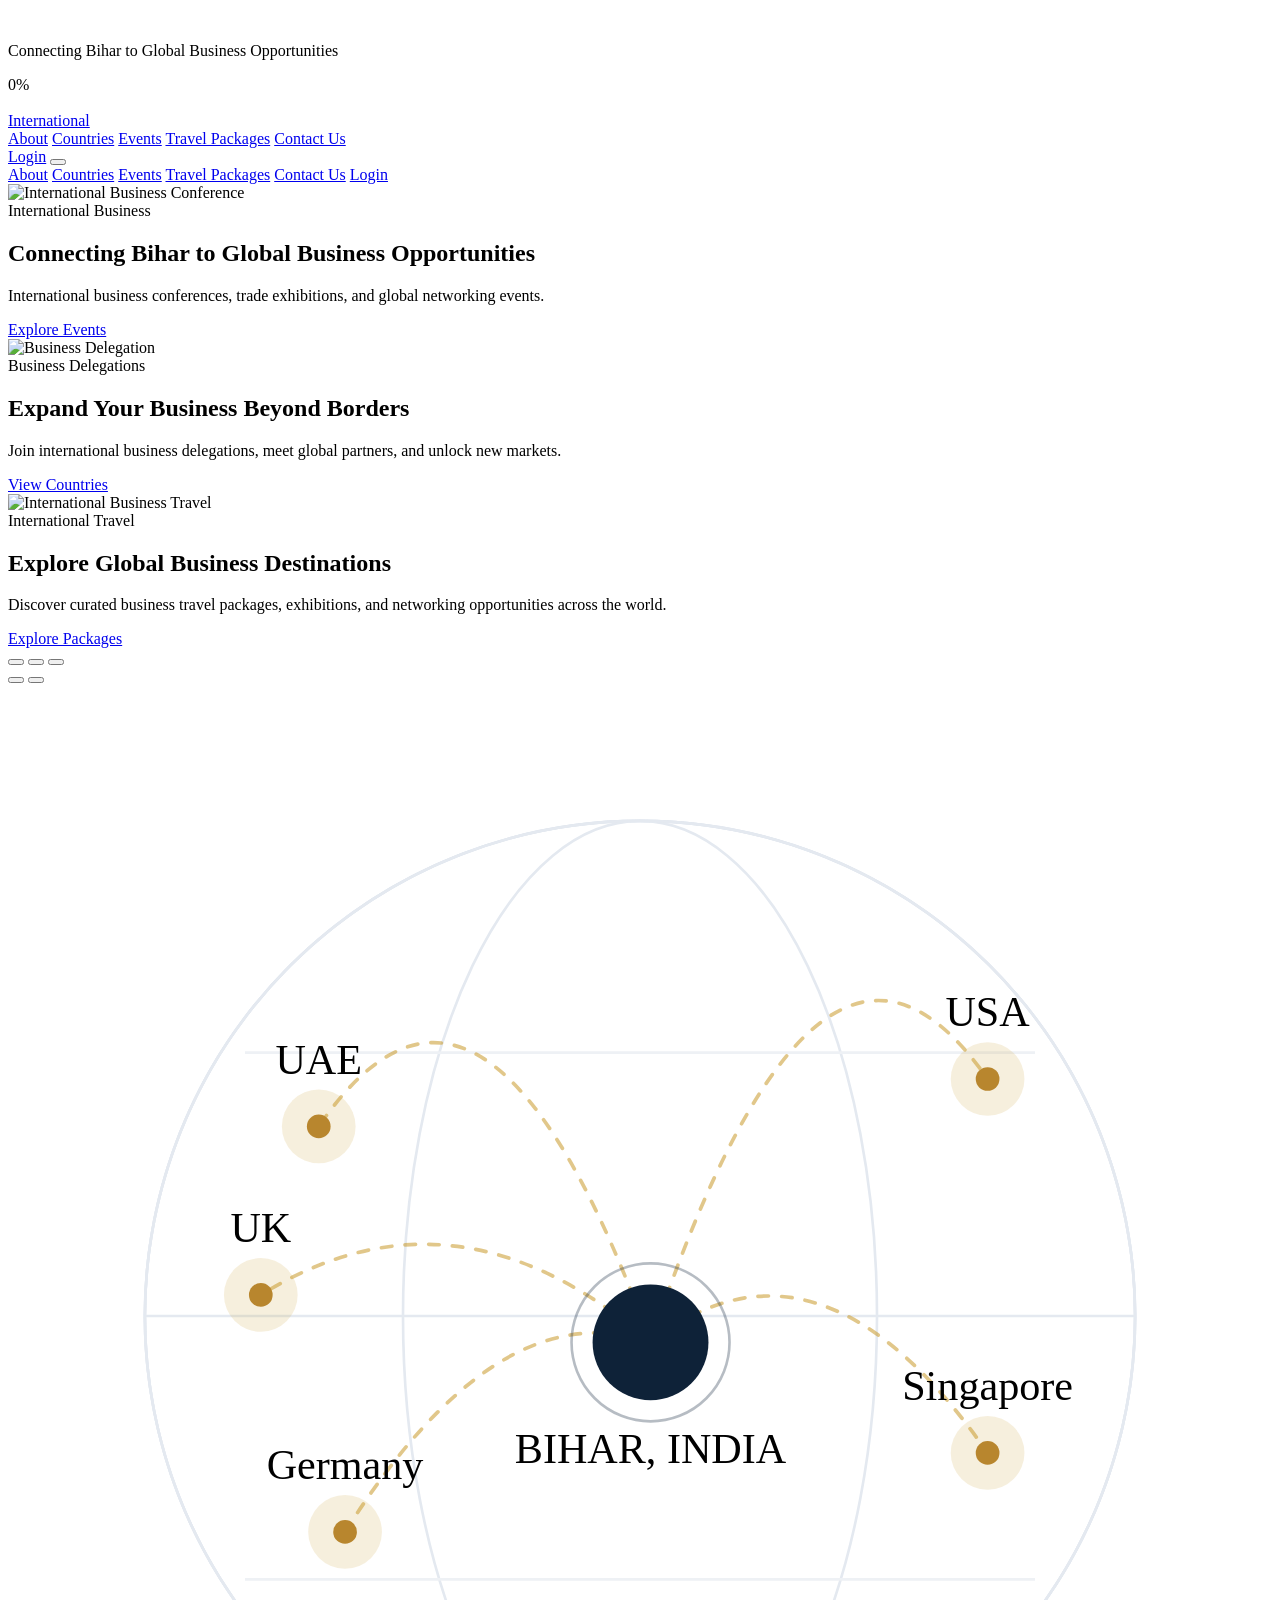
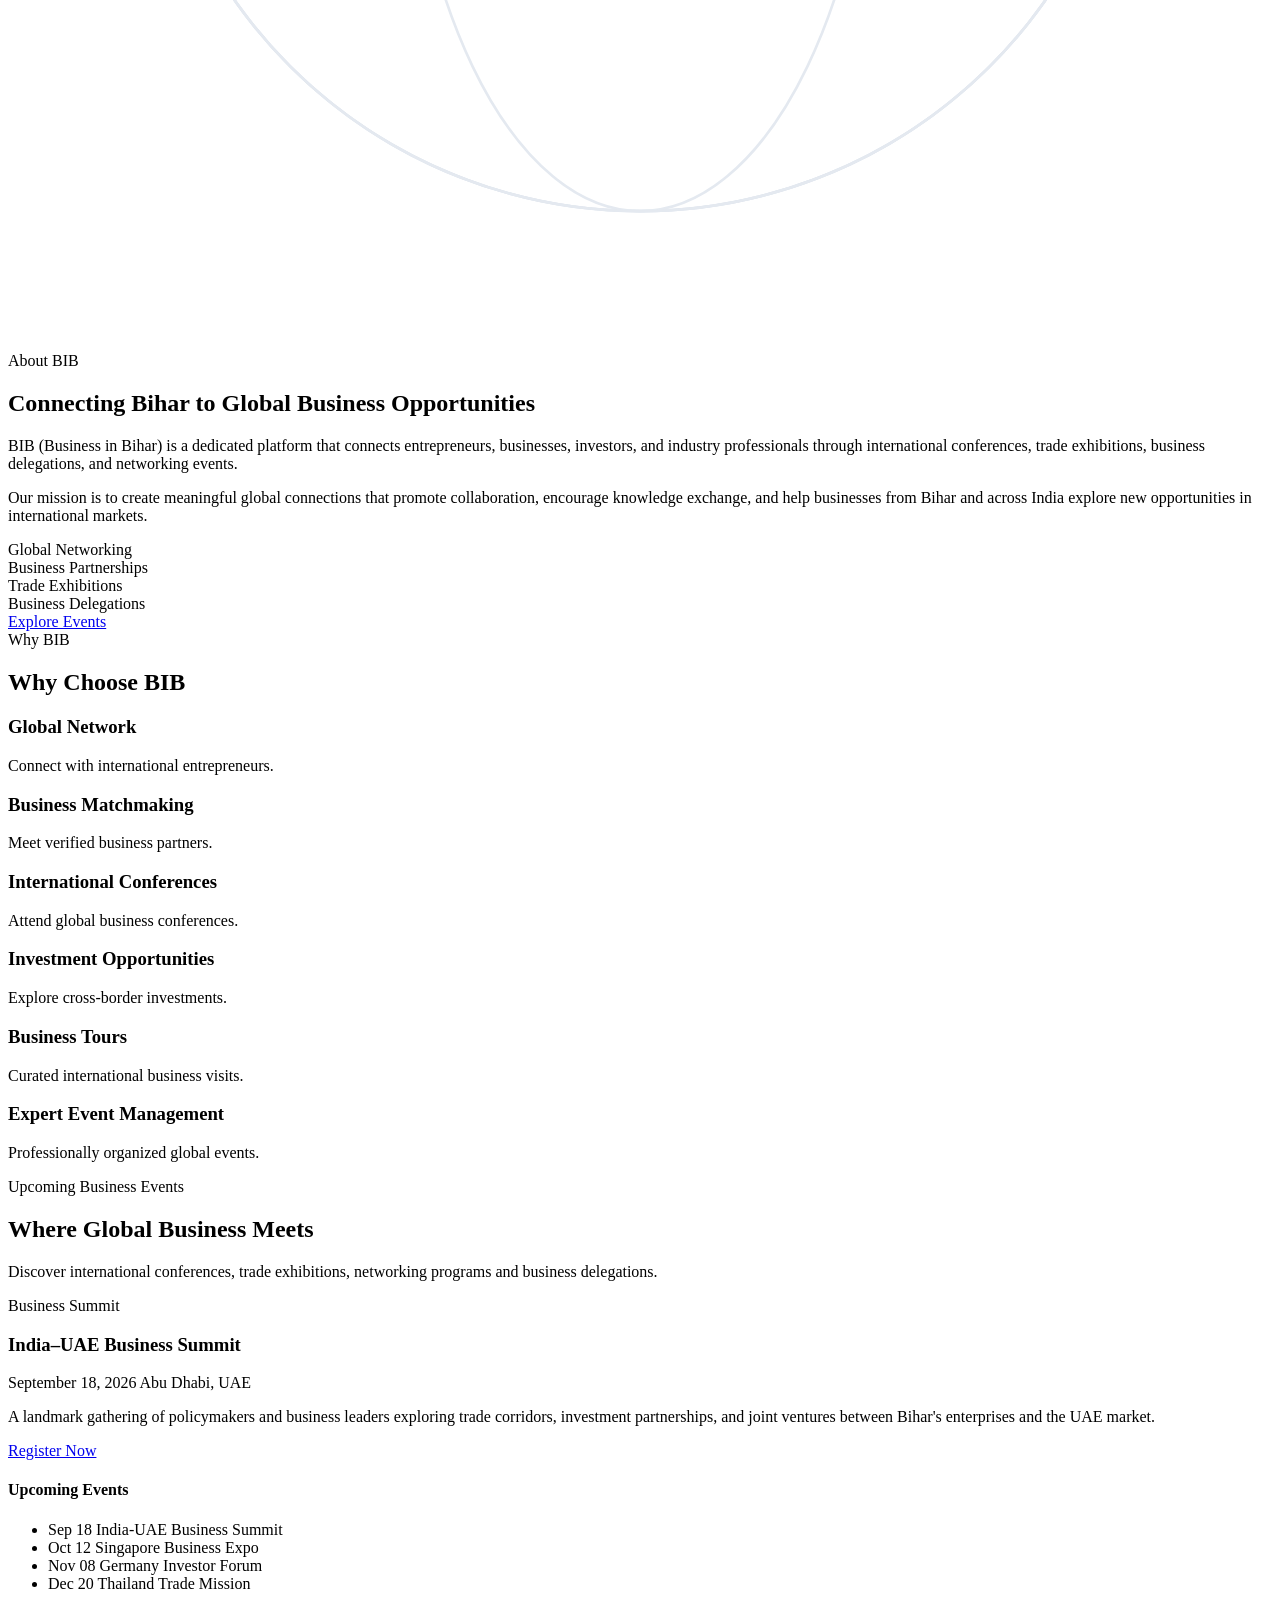
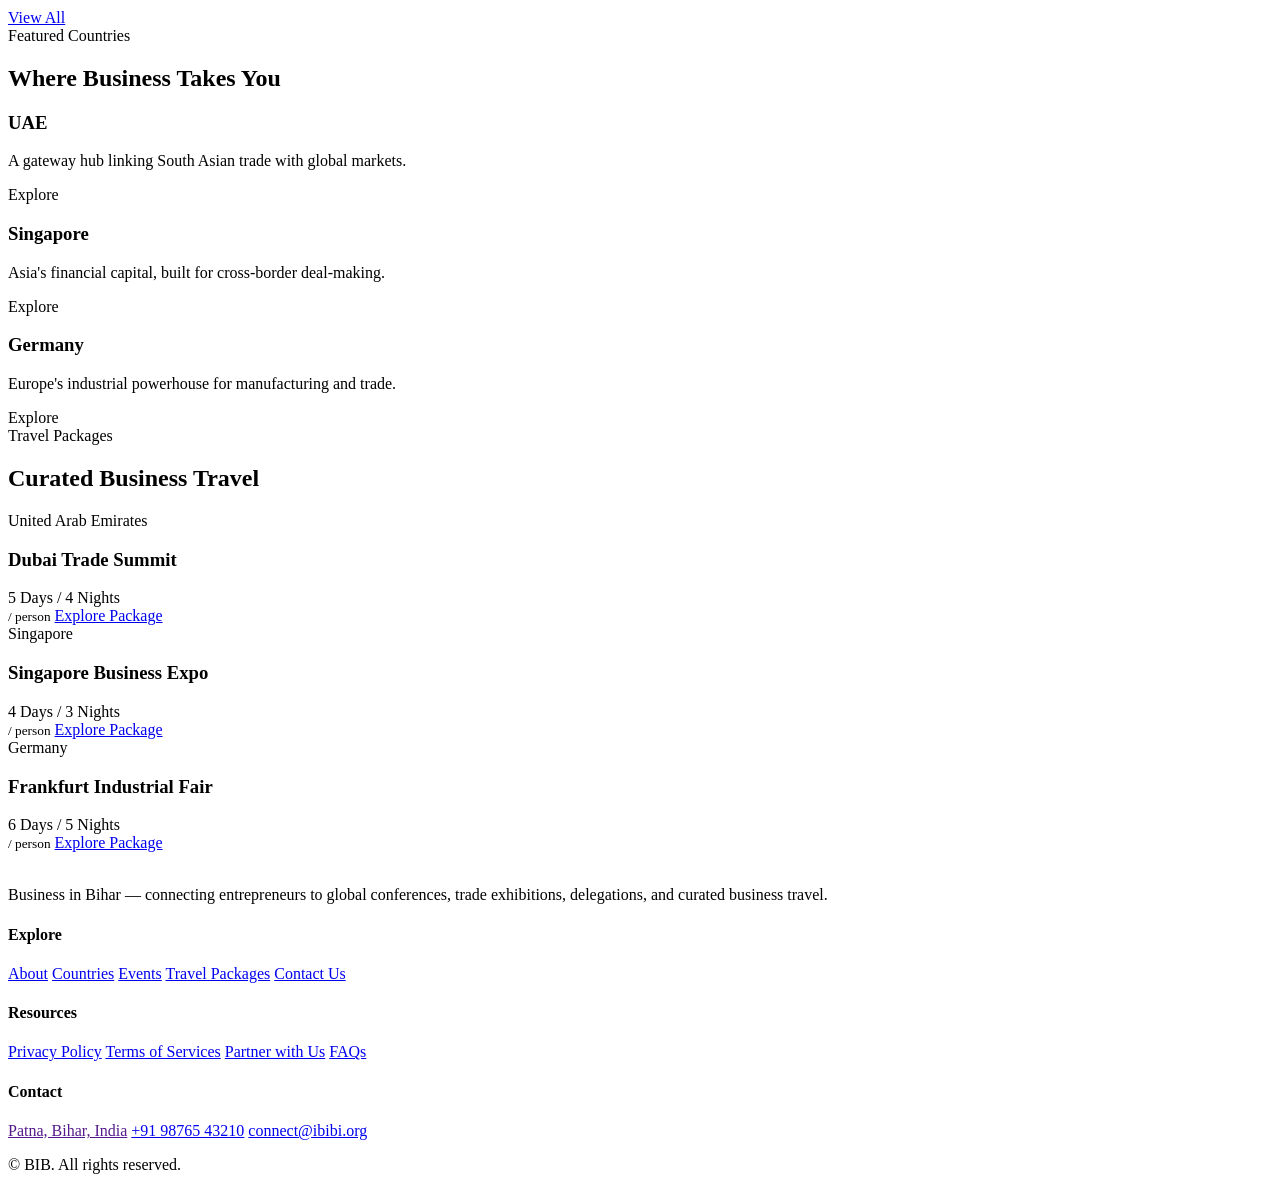
==== index.html @ 4beb22f0 "Update index.html" ====
<!doctype html>
<html lang="en">
<head>
<meta charset="UTF-8" />
<meta name="viewport" content="width=device-width, initial-scale=1.0" />
<title>BIB — Business in Bihar</title>
<link rel="preconnect" href="https://fonts.googleapis.com">
<link rel="preconnect" href="https://fonts.gstatic.com" crossorigin>
<link href="https://fonts.googleapis.com/css2?family=Manrope:wght@500;600;700;800&family=Inter:wght@400;500;600&family=IBM+Plex+Mono:wght@500&display=swap" rel="stylesheet">
<script src="https://unpkg.com/lucide@latest/dist/umd/lucide.js" defer></script>
<link rel="stylesheet" href="style.css" />
<link rel="stylesheet" href="https://cdnjs.cloudflare.com/ajax/libs/font-awesome/7.0.1/css/all.min.css" integrity="sha512-2SwdPD6INVrV/lHTZbO2nodKhrnDdJK9/kg2XD1r9uGqPo1cUbujc+IYdlYdEErWNu69gVcYgdxlmVmzTWnetw==" crossorigin="anonymous" referrerpolicy="no-referrer" />
</head>
<body class="home" >

  
<!-- ============ PRELOADER ============ -->
<div class="preloader" id="preloader">
  <div class="preloader__center">
    <div class="preloader__logo">
      <!-- <span class="preloader__logo-icon"><i data-lucide="globe-2"></i></span>
      <span class="preloader__logo-text">BIB</span> -->
      <img src="./assets/company-logo.png" width="200px" style="border-radius: 12px;" alt="">
    </div>

    <p class="preloader__tagline">
  <span class="preloader__tagline-group">
    <span>Connecting Bihar</span>
  </span>

  <span class="preloader__tagline-group">
    <span>to</span>
  </span>

  <span class="preloader__tagline-group">
    <span>Global Business Opportunities</span>
  </span>
</p>
  </div>

  <div class="preloader__loading">
    <span class="preloader__percent" id="preloaderPercent">0%</span>
    <div class="preloader__bar">
      <div class="preloader__bar-fill" id="preloaderBarFill"></div>
    </div>
  </div>
</div>

<div id="page-wrap">

<!-- ============ NAVBAR ============ -->
<header class="navbar" id="navbar">
  <div class="navbar__inner">
    <a href="#top" class="navbar__brand">
      <!-- <span class="navbar__brand-icon"><i data-lucide="globe-2"></i></span> -->
      <span class="navbar__brand-icon-1" \><img src="./assets/company-logo-bg-rm 1.png" width="170px" alt="" style="border-radius: 12px;" span>
      <!-- <span class="navbar__brand-text">BIB</span> -->
       <div class="divider"></div>

    <span class="international">International</span>
    </a>

    <nav class="navbar__links" id="navLinks">
      <a href="#about">About</a>
      <a href="#countries">Countries</a>
      <a href="#why">Events</a>
      <a href="#packages">Travel Packages</a>
      <a href="#footer">Contact Us</a>
    </nav>

    <a href="#login" class="btn btn--outline navbar__login">Login</a>

    <button class="navbar__burger" id="burgerBtn" aria-label="Toggle menu">
      <i data-lucide="menu"></i>
    </button>
  </div>

  <div class="navbar__mobile" id="navMobile">
    <a href="#about">About</a>
    <a href="#countries">Countries</a>
    <a href="#why">Events</a>
    <a href="#packages">Travel Packages</a>
    <a href="#footer">Contact Us</a>
    <a href="#login" class="btn btn--outline">Login</a>
  </div>
</header>

<!-- ============ HERO SLIDER ============ -->
<!-- <section class="hero" id="top">
  <div class="hero__slides" id="heroSlides">
    
  </div>

  <div class="hero__content">
    <span class="eyebrow eyebrow--light" id="heroEyebrow"></span>
    <h1 class="hero__heading" id="heroHeading"></h1>
    <p class="hero__subheading" id="heroSubheading"></p>
    <a href="#why" class="btn btn--gold hero__cta" id="heroCta"></a>
  </div>

  <div class="hero__dots" id="heroDots"></div>

  <button class="hero__arrow hero__arrow--left" id="heroPrev" aria-label="Previous slide">
    <i data-lucide="chevron-left"></i>
  </button>
  <button class="hero__arrow hero__arrow--right" id="heroNext" aria-label="Next slide">
    <i data-lucide="chevron-right"></i>
  </button>
</section> -->

<!-- ============ HERO SLIDER ============ -->
<section class="hero" id="top">

  <!-- Slide 1 -->
  <div class="hero__slide is-active img-expand">
    <img
      class="hero__slide-bg"
      src="https://images.unsplash.com/photo-1521737711867-e3b97375f902?q=80&w=1800&auto=format&fit=crop"
      alt="International Business Conference">

    <div class="hero__slide-overlay"></div>

    <div class="hero__content">
      <span class="eyebrow eyebrow--light">
        International Business
      </span>

      <h1 class="hero__heading">
        Connecting Bihar to Global Business Opportunities
      </h1>

      <p class="hero__subheading">
        International business conferences, trade exhibitions, and global networking events.
      </p>

      <a href="#why" class="btn btn--gold hero__cta">
        Explore Events
      </a>
    </div>
  </div>

  <!-- Slide 2 -->
  <div class="hero__slide">
    <img
      class="hero__slide-bg"
      src="https://images.unsplash.com/photo-1517245386807-bb43f82c33c4?q=80&w=1800&auto=format&fit=crop"
      alt="Business Delegation">

    <div class="hero__slide-overlay"></div>

    <div class="hero__content">
      <span class="eyebrow eyebrow--light">
        Business Delegations
      </span>

      <h1 class="hero__heading">
        Expand Your Business Beyond Borders
      </h1>

      <p class="hero__subheading">
        Join international business delegations, meet global partners, and unlock new markets.
      </p>

      <a href="#countries" class="btn btn--gold hero__cta">
        View Countries
      </a>
    </div>
  </div>

  <!-- Slide 3 -->
  <div class="hero__slide">
    <img
      class="hero__slide-bg"
      src="https://images.unsplash.com/photo-1436491865332-7a61a109cc05?q=80&w=1800&auto=format&fit=crop"
      alt="International Business Travel">

    <div class="hero__slide-overlay"></div>

    <div class="hero__content">
      <span class="eyebrow eyebrow--light">
        International Travel
      </span>

      <h1 class="hero__heading">
        Explore Global Business Destinations
      </h1>

      <p class="hero__subheading">
        Discover curated business travel packages, exhibitions, and networking opportunities across the world.
      </p>

      <a href="#packages" class="btn btn--gold hero__cta">
        Explore Packages
      </a>
    </div>
  </div>

  <!-- Dots -->
  <div class="hero__dots">
    <button class="hero__dot is-active" aria-label="Slide 1">
      <span></span>
    </button>

    <button class="hero__dot" aria-label="Slide 2">
      <span></span>
    </button>

    <button class="hero__dot" aria-label="Slide 3">
      <span></span>
    </button>
  </div>

  <!-- Arrows -->
  <button class="hero__arrow hero__arrow--left" id="heroPrev" aria-label="Previous slide">
    <i data-lucide="chevron-left"></i>
  </button>

  <button class="hero__arrow hero__arrow--right" id="heroNext" aria-label="Next slide">
    <i data-lucide="chevron-right"></i>
  </button>

</section>


<!-- ============ ABOUT ============ -->
<section class="about" id="about">
  <div class="section-inner about__grid">
    <div class="about__visual">
      <!-- signature world-network illustration -->
      <svg viewBox="0 0 480 480" class="world-svg" role="img" aria-label="Illustration of Bihar, India connected to global business hubs">
        <circle cx="240" cy="240" r="188" fill="none" stroke="#DDE3EC" stroke-width="1"/>
        <ellipse cx="240" cy="240" rx="90" ry="188" fill="none" stroke="#E4E9F0" stroke-width="1"/>
        <ellipse cx="240" cy="240" rx="188" ry="188" fill="none" stroke="#E4E9F0" stroke-width="1" transform="rotate(60 240 240)"/>
        <ellipse cx="240" cy="240" rx="188" ry="188" fill="none" stroke="#E4E9F0" stroke-width="1" transform="rotate(120 240 240)"/>
        <line x1="52" y1="240" x2="428" y2="240" stroke="#E4E9F0" stroke-width="1"/>
        <line x1="90" y1="140" x2="390" y2="140" stroke="#EEF1F5" stroke-width="1"/>
        <line x1="90" y1="340" x2="390" y2="340" stroke="#EEF1F5" stroke-width="1"/>

        <!-- flight paths -->
        <path d="M 244 250 Q 181 76 118 168" fill="none" stroke="#C9992B" stroke-width="1.4" stroke-dasharray="4 5" stroke-linecap="round" opacity="0.55"/>
        <path d="M 244 250 Q 308 200 372 292" fill="none" stroke="#C9992B" stroke-width="1.4" stroke-dasharray="4 5" stroke-linecap="round" opacity="0.55"/>
        <path d="M 244 250 Q 186 230 128 322" fill="none" stroke="#C9992B" stroke-width="1.4" stroke-dasharray="4 5" stroke-linecap="round" opacity="0.55"/>
        <path d="M 244 250 Q 170 186 96 232" fill="none" stroke="#C9992B" stroke-width="1.4" stroke-dasharray="4 5" stroke-linecap="round" opacity="0.55"/>
        <path d="M 244 250 Q 308 58 372 150" fill="none" stroke="#C9992B" stroke-width="1.4" stroke-dasharray="4 5" stroke-linecap="round" opacity="0.55"/>

        <!-- hubs -->
        <g>
          <circle cx="118" cy="168" r="14" fill="#C9992B" opacity="0.16" class="pulse-dot" style="animation-delay:0s; transform-origin:118px 168px;"/>
          <circle cx="118" cy="168" r="4.5" fill="#B8862E"/>
          <text x="118" y="148" text-anchor="middle" class="hub-label">UAE</text>
        </g>
        <g>
          <circle cx="372" cy="292" r="14" fill="#C9992B" opacity="0.16" class="pulse-dot" style="animation-delay:.35s; transform-origin:372px 292px;"/>
          <circle cx="372" cy="292" r="4.5" fill="#B8862E"/>
          <text x="372" y="272" text-anchor="middle" class="hub-label">Singapore</text>
        </g>
        <g>
          <circle cx="128" cy="322" r="14" fill="#C9992B" opacity="0.16" class="pulse-dot" style="animation-delay:.7s; transform-origin:128px 322px;"/>
          <circle cx="128" cy="322" r="4.5" fill="#B8862E"/>
          <text x="128" y="302" text-anchor="middle" class="hub-label">Germany</text>
        </g>
        <g>
          <circle cx="96" cy="232" r="14" fill="#C9992B" opacity="0.16" class="pulse-dot" style="animation-delay:1.05s; transform-origin:96px 232px;"/>
          <circle cx="96" cy="232" r="4.5" fill="#B8862E"/>
          <text x="96" y="212" text-anchor="middle" class="hub-label">UK</text>
        </g>
        <g>
          <circle cx="372" cy="150" r="14" fill="#C9992B" opacity="0.16" class="pulse-dot" style="animation-delay:1.4s; transform-origin:372px 150px;"/>
          <circle cx="372" cy="150" r="4.5" fill="#B8862E"/>
          <text x="372" y="130" text-anchor="middle" class="hub-label">USA</text>
        </g>

        <circle cx="244" cy="250" r="22" fill="#0E2238"/>
        <circle cx="244" cy="250" r="30" fill="none" stroke="#0E2238" stroke-width="1" opacity="0.3" class="pulse-dot" style="transform-origin:244px 250px;"/>
        <text x="244" y="296" text-anchor="middle" class="hub-label hub-label--center">BIHAR, INDIA</text>
      </svg>
    </div>

    <div class="about__content">
      <span class="eyebrow">About BIB</span>
      <h2 class="section-heading">Connecting Bihar to Global Business Opportunities</h2>

      <p class="body-text">
        BIB (Business in Bihar) is a dedicated platform that connects
        entrepreneurs, businesses, investors, and industry professionals through international
        conferences, trade exhibitions, business delegations, and networking events.
      </p>
      <p class="body-text">
        Our mission is to create meaningful global connections that promote collaboration,
        encourage knowledge exchange, and help businesses from Bihar and across India explore
        new opportunities in international markets.
      </p>

      <div class="feature-grid">
        <div class="feature-card">
          <span class="feature-card__icon"><i data-lucide="globe-2"></i></span>
          <span>Global Networking</span>
        </div>
        <div class="feature-card">
          <span class="feature-card__icon"><i data-lucide="handshake"></i></span>
          <span>Business Partnerships</span>
        </div>
        <div class="feature-card">
          <span class="feature-card__icon"><i data-lucide="landmark"></i></span>
          <span>Trade Exhibitions</span>
        </div>
        <div class="feature-card">
          <span class="feature-card__icon"><i data-lucide="plane"></i></span>
          <span>Business Delegations</span>
        </div>
      </div>

      <a href="#why" class="btn btn--navy about__cta">
        Explore Events <i data-lucide="arrow-right"></i>
      </a>
    </div>
  </div>
</section>

<!-- ============ WHY CHOOSE IBIBI ============ -->
<section class="why" id="why">
  <div class="section-inner">
    <div class="why__header">
      <span class="eyebrow">Why BIB</span>
      <h2 class="section-heading">Why Choose BIB</h2>
    </div>

    <div class="why__grid">
      <div class="why-card">
        <span class="why-card__icon"><i data-lucide="globe-2"></i></span>
        <h3>Global Network</h3>
        <p>Connect with international entrepreneurs.</p>
      </div>
      <div class="why-card">
        <span class="why-card__icon"><i data-lucide="handshake"></i></span>
        <h3>Business Matchmaking</h3>
        <p>Meet verified business partners.</p>
      </div>
      <div class="why-card">
        <span class="why-card__icon"><i data-lucide="landmark"></i></span>
        <h3>International Conferences</h3>
        <p>Attend global business conferences.</p>
      </div>
      <div class="why-card">
        <span class="why-card__icon"><i data-lucide="trending-up"></i></span>
        <h3>Investment Opportunities</h3>
        <p>Explore cross-border investments.</p>
      </div>
      <div class="why-card">
        <span class="why-card__icon"><i data-lucide="plane"></i></span>
        <h3>Business Tours</h3>
        <p>Curated international business visits.</p>
      </div>
      <div class="why-card">
        <span class="why-card__icon"><i data-lucide="target"></i></span>
        <h3>Expert Event Management</h3>
        <p>Professionally organized global events.</p>
      </div>
    </div>
  </div>
</section>


<!-- ============ UPCOMING BUSINESS EVENTS ============ -->
<section class="events" id="events">
  <div class="section-inner">
    <div class="events__header">
      <span class="eyebrow">Upcoming Business Events</span>
      <h2 class="section-heading">Where Global Business Meets</h2>
      <p class="body-text">Discover international conferences, trade exhibitions, networking programs and business delegations.</p>
    </div>

    <div class="events__layout">
      <div class="events__feature" id="eventsFeature">
        <div class="events__feature-image" id="eventsFeatureImage" style="background-image:url('https://images.unsplash.com/photo-1540575467063-178a50c2df87?q=80&w=1400&auto=format&fit=crop')">
          <span class="events__feature-badge" id="eventsFeatureCategory">Business Summit</span>
        </div>
        <div class="events__feature-body">
          <h3 class="events__feature-title" id="eventsFeatureTitle">India–UAE Business Summit</h3>
          <div class="events__feature-meta">
            <span><i data-lucide="calendar"></i> <span id="eventsFeatureDate">September 18, 2026</span></span>
            <span><i data-lucide="map-pin"></i> <span id="eventsFeatureLocation">Abu Dhabi, UAE</span></span>
          </div>
          <p class="events__feature-desc" id="eventsFeatureDesc">A landmark gathering of policymakers and business leaders exploring trade corridors, investment partnerships, and joint ventures between Bihar's enterprises and the UAE market.</p>
          <a href="#footer" class="btn btn--gold">Register Now <i data-lucide="arrow-right"></i></a>
        </div>
      </div>

      <div class="events__nav">
        <h4 class="events__nav-heading">Upcoming Events</h4>
        <ul class="events__nav-list" id="eventsNavList">
          <li class="events__nav-item is-active"
              data-category="Business Summit"
              data-title="India–UAE Business Summit"
              data-date="September 18, 2026"
              data-location="Abu Dhabi, UAE"
              data-desc="A landmark gathering of policymakers and business leaders exploring trade corridors, investment partnerships, and joint ventures between Bihar's enterprises and the UAE market."
              data-image="https://images.unsplash.com/photo-1540575467063-178a50c2df87?q=80&w=1400&auto=format&fit=crop">
            <span class="events__nav-date">Sep 18</span>
            <span class="events__nav-title">India-UAE Business Summit</span>
            <i data-lucide="arrow-right" class="events__nav-arrow"></i>
          </li>
          <li class="events__nav-item"
              data-category="Trade Expo"
              data-title="Singapore Business Expo"
              data-date="October 12, 2026"
              data-location="Marina Bay, Singapore"
              data-desc="A premier trade exhibition connecting exporters, investors and manufacturers with Southeast Asia's fastest-growing digital and logistics markets."
              data-image="https://images.unsplash.com/photo-1533105079780-92b9be482077?q=80&w=1400&auto=format&fit=crop">
            <span class="events__nav-date">Oct 12</span>
            <span class="events__nav-title">Singapore Business Expo</span>
            <i data-lucide="arrow-right" class="events__nav-arrow"></i>
          </li>
          <li class="events__nav-item"
              data-category="Investor Forum"
              data-title="Germany Investor Forum"
              data-date="November 08, 2026"
              data-location="Frankfurt, Germany"
              data-desc="An exclusive forum pairing Bihar-based manufacturers with German investors and industrial partners seeking reliable, cost-effective production hubs."
              data-image="https://images.unsplash.com/photo-1560439514-4e9645039924?q=80&w=1400&auto=format&fit=crop">
            <span class="events__nav-date">Nov 08</span>
            <span class="events__nav-title">Germany Investor Forum</span>
            <i data-lucide="arrow-right" class="events__nav-arrow"></i>
          </li>
          <li class="events__nav-item"
              data-category="Trade Mission"
              data-title="Thailand Trade Mission"
              data-date="December 20, 2026"
              data-location="Bangkok, Thailand"
              data-desc="A curated delegation trip for entrepreneurs to meet Thai manufacturers, distributors and tourism-sector partners over a series of B2B meetings."
              data-image="https://images.unsplash.com/photo-1508009603885-50cf7c579365?q=80&w=1400&auto=format&fit=crop">
            <span class="events__nav-date">Dec 20</span>
            <span class="events__nav-title">Thailand Trade Mission</span>
            <i data-lucide="arrow-right" class="events__nav-arrow"></i>
          </li>
        </ul>
        <a href="#" class="events__nav-viewall">View All <i data-lucide="arrow-right"></i></a>
      </div>
    </div>
  </div>
</section>



<!-- ============ FEATURED COUNTRIES ============ -->
<section class="countries" id="countries">
  <div class="section-inner">
    <span class="eyebrow">Featured Countries</span>
    <h2 class="section-heading">Where Business Takes You</h2>

    <div class="countries__grid">
      <div class="country-card" style="background-image:url('https://images.unsplash.com/photo-1512453979798-5ea266f8880c?q=80&w=1200&auto=format&fit=crop')">
        <div class="country-card__overlay"></div>
        <div class="country-card__content">
          <h3>UAE</h3>
          <p>A gateway hub linking South Asian trade with global markets.</p>
          <span class="country-card__link">Explore <i data-lucide="arrow-right"></i></span>
        </div>
      </div>
      <div class="country-card" style="background-image:url('https://images.unsplash.com/photo-1525625293386-3f8f99389edd?q=80&w=1200&auto=format&fit=crop')">
        <div class="country-card__overlay"></div>
        <div class="country-card__content">
          <h3>Singapore</h3>
          <p>Asia's financial capital, built for cross-border deal-making.</p>
          <span class="country-card__link">Explore <i data-lucide="arrow-right"></i></span>
        </div>
      </div>
      <div class="country-card" style="background-image:url('https://images.unsplash.com/photo-1467269204594-9661b134dd2b?q=80&w=1200&auto=format&fit=crop')">
        <div class="country-card__overlay"></div>
        <div class="country-card__content">
          <h3>Germany</h3>
          <p>Europe's industrial powerhouse for manufacturing and trade.</p>
          <span class="country-card__link">Explore <i data-lucide="arrow-right"></i></span>
        </div>
      </div>
    </div>
  </div>
</section>

<!-- ============ TRAVEL PACKAGES ============ -->
<section class="packages" id="packages">
  <div class="section-inner">
    <span class="eyebrow eyebrow--gold">Travel Packages</span>
    <h2 class="section-heading section-heading--light">Curated Business Travel</h2>

    <div class="packages__grid">
      <div class="package-card">
        <div class="package-card__img" style="background-image:url('https://images.unsplash.com/photo-1518684079-3c830dcef090?q=80&w=1200&auto=format&fit=crop')"></div>
        <div class="package-card__body">
          <span class="package-card__country">United Arab Emirates</span>
          <h3>Dubai Trade Summit</h3>
          <div class="package-card__duration"><i data-lucide="clock"></i> 5 Days / 4 Nights</div>
          <div class="package-card__footer">
            <span class="package-card__price"><span><i class="fa-solid fa-star"></i><i class="fa-solid fa-star" ></i><i class="fa-solid fa-star"></i><i class="fa-solid fa-star" ></i><i class="fa-solid fa-star" ></i></span> <small>/ person</small></span>
            <a href="./package-uae.html" class="package-card__link">Explore Package <i data-lucide="arrow-right"></i></a>
          </div>
        </div>
      </div>

      <div class="package-card">
        <div class="package-card__img" style="background-image:url('https://images.unsplash.com/photo-1565967511849-76a60a516170?q=80&w=1200&auto=format&fit=crop')"></div>
        <div class="package-card__body">
          <span class="package-card__country">Singapore</span>
          <h3>Singapore Business Expo</h3>
          <div class="package-card__duration"><i data-lucide="clock"></i> 4 Days / 3 Nights</div>
          <div class="package-card__footer">
            <span class="package-card__price"><span><i class="fa-solid fa-star"></i><i class="fa-solid fa-star" ></i><i class="fa-solid fa-star"></i><i class="fa-solid fa-star" ></i><i class="fa-solid fa-star" ></i></span><small>/ person</small></span>
            <a href="#footer" class="package-card__link">Explore Package <i data-lucide="arrow-right"></i></a>
          </div>
        </div>
      </div>

      <div class="package-card">
        <div class="package-card__img" style="background-image:url('https://images.unsplash.com/photo-1467269204594-9661b134dd2b?q=80&w=1200&auto=format&fit=crop')"></div>
        <div class="package-card__body">
          <span class="package-card__country">Germany</span>
          <h3>Frankfurt Industrial Fair</h3>
          <div class="package-card__duration"><i data-lucide="clock"></i> 6 Days / 5 Nights</div>
          <div class="package-card__footer">
            <span class="package-card__price"><span><i class="fa-solid fa-star"></i><i class="fa-solid fa-star" ></i><i class="fa-solid fa-star"></i><i class="fa-solid fa-star" ></i><i class="fa-solid fa-star" ></i></span><small>/ person</small></span>
            <a href="#footer" class="package-card__link">Explore Package <i data-lucide="arrow-right"></i></a>
          </div>
        </div>
      </div>
    </div>
  </div>
</section>

<!-- ============ FOOTER ============ -->
<footer class="footer" id="footer">
  <div class="section-inner footer__grid">
    <div class="footer__brand">
      <div class="footer__brand-row">
        <!-- <span class="footer__brand-icon"><i data-lucide="globe-2"></i></span> -->
         <span class="navbar__brand-icon-1" \><img src="./assets/company-logo-bg-rm 1.png" width="160px" alt="" style="border-radius: 12px;" span>
        <!-- <span class="footer__brand-text">BIB</span> -->
      </div>
      <p>Business in Bihar — connecting entrepreneurs to global conferences, trade exhibitions, delegations, and curated business travel.</p>
      <div class="footer__socials">
        <a href="#" aria-label="LinkedIn"><i class="fa-brands fa-linkedin"></i></a>
        <a href="#" aria-label="Twitter"><i class="fa-brands fa-x-twitter"></i></a>
        <a href="#" aria-label="Instagram"><i class="fa-brands fa-instagram"></i></a>
        <a href="#" aria-label="Facebook"><i class="fa-brands fa-facebook"></i></a>
      </div>
    </div>

    <div class="footer__col">
      <h4>Explore</h4>
      <a href="#about">About</a>
      <a href="#countries">Countries</a>
      <a href="#why">Events</a>
      <a href="#packages">Travel Packages</a>
      <a href="#footer">Contact Us</a>
    </div>
    <div class="footer__col">
      <h4>Resources</h4>
      <a href="#">Privacy Policy</a>
      <a href="#">Terms of Services</a>
      <a href="#">Partner with Us</a>
      <a href="#">FAQs</a>
    </div>

    <div class="footer__col">
      <h4>Contact</h4>
      <span class="footer-contact"><a href=""><i data-lucide="map-pin"></i> Patna, Bihar, India</a></span>
      <span class="footer-contact"><a href="tel: 9876543210"><i data-lucide="phone"></i> +91 98765 43210</a></span>
      <span class="footer-contact"><a href="mailto: connect@ibibi.org"><i data-lucide="mail"></i> connect@ibibi.org</a></span>
    </div>
  </div>

  <div class="section-inner footer__bottom">
    <p>&copy; <span id="year"></span> BIB. All rights reserved.</p>
    <!-- <div class="footer__legal">
      <a href="#">Privacy Policy</a>
      <a href="#">Terms of Service</a>
    </div> -->
  </div>
</footer>

<!-- ============ CONTACT POPUP ============ -->
<div class="popup" id="popup" hidden>
  <div class="popup__backdrop" id="popupBackdrop"></div>
  <div class="popup__panel">
    <button class="popup__close" id="popupClose" aria-label="Close"><i data-lucide="x"></i></button>

    <div id="popupForm">
      <span class="eyebrow">Let's Connect</span>
      <h3 class="popup__heading">Talk to our business team</h3>
      <p class="popup__text">Share a few details and we'll get in touch about upcoming events and opportunities.</p>

      <form id="contactForm">
        <input required type="text" placeholder="Full name" name="name" />
        <input required type="email" placeholder="Email address" name="email" />
        <input type="tel" placeholder="Phone number" name="phone" />
        <textarea placeholder="What are you interested in?" name="message" rows="3"></textarea>
        <button type="submit" class="btn btn--navy popup__submit">Submit</button>
      </form>
    </div>

    <div id="popupThanks" class="popup__thanks" hidden>
      <span class="popup__thanks-icon"><i data-lucide="handshake"></i></span>
      <h3>Thank you</h3>
      <p>Our team will reach out to you shortly.</p>
    </div>
  </div>
</div>

  </div>    
    

<script src="script.js" defer></script>
</body>
</html>
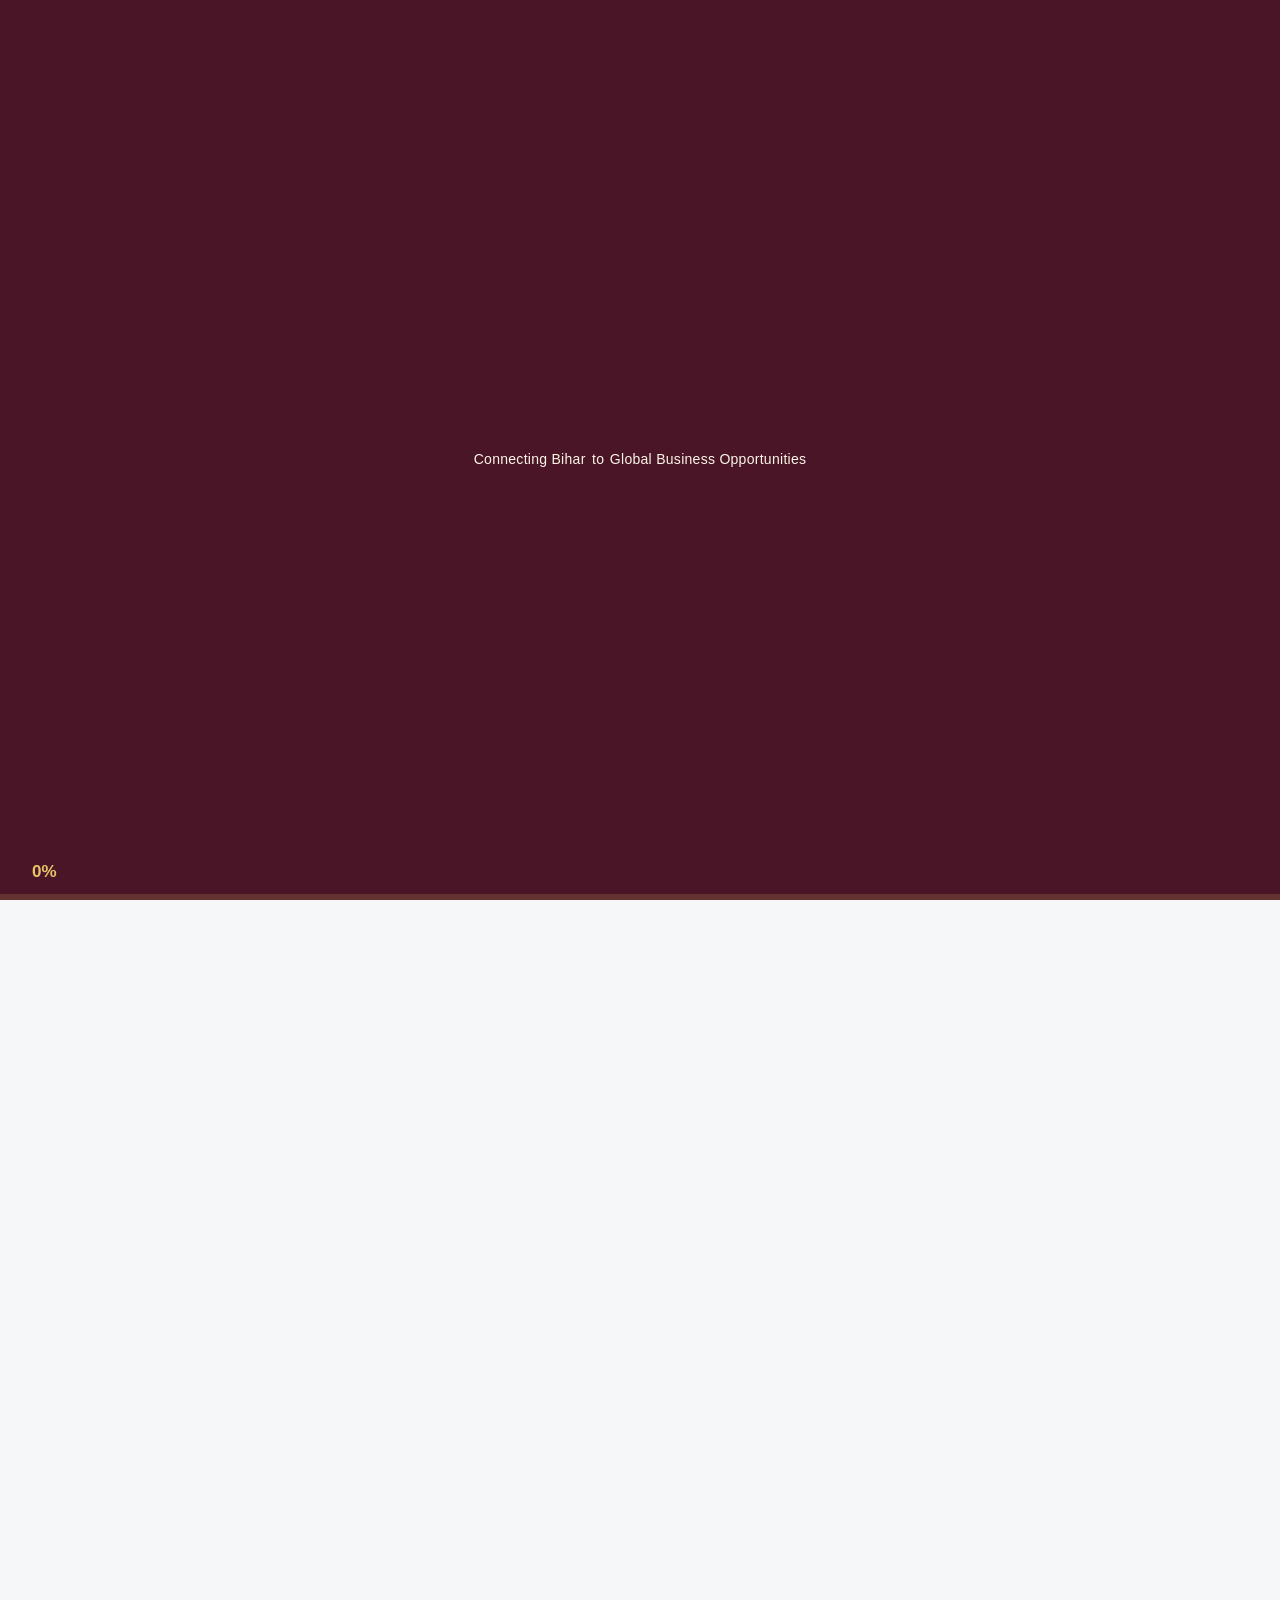
==== commit 52817fe1: "Update index.html" ====
--- a/index.html
+++ b/index.html
@@ -9,6 +9,7 @@
 <link href="https://fonts.googleapis.com/css2?family=Manrope:wght@500;600;700;800&family=Inter:wght@400;500;600&family=IBM+Plex+Mono:wght@500&display=swap" rel="stylesheet">
 <script src="https://unpkg.com/lucide@latest/dist/umd/lucide.js" defer></script>
 <link rel="stylesheet" href="style.css" />
+<link rel="icon" href="./assets/favicon.svg" type="image/svg+xml">
 <link rel="stylesheet" href="https://cdnjs.cloudflare.com/ajax/libs/font-awesome/7.0.1/css/all.min.css" integrity="sha512-2SwdPD6INVrV/lHTZbO2nodKhrnDdJK9/kg2XD1r9uGqPo1cUbujc+IYdlYdEErWNu69gVcYgdxlmVmzTWnetw==" crossorigin="anonymous" referrerpolicy="no-referrer" />
 </head>
 <body class="home" >
@@ -20,7 +21,7 @@
     <div class="preloader__logo">
       <!-- <span class="preloader__logo-icon"><i data-lucide="globe-2"></i></span>
       <span class="preloader__logo-text">BIB</span> -->
-      <img src="./assets/company-logo.png" width="200px" style="border-radius: 12px;" alt="">
+      <img src="./assets/company-logo 2.svg" width="200px" style="border-radius: 12px;" alt="">
     </div>
 
     <p class="preloader__tagline">
--- a/style.css
+++ b/style.css
@@ -0,0 +1,1204 @@
+/* ==========================================================
+   TOKENS
+   ========================================================== */
+:root {
+  /* --paper: #F6F7F9;
+  --surface: #FFFFFF;
+  --navy-900: #0E2238;
+  --navy-800: #132B45;
+  --navy-700: #1B3A5C;
+  --navy-500: #2F5C8A;
+  --navy-100: #E8EDF3;
+  --gold-600: #B8862E;
+  --gold-500: #C9992B;
+  --gold-400: #D9AE55;
+  --gold-100: #F5E9D2;
+  --ink: #20242B;
+  --muted: #667085;
+  --line: #E4E7EC; */
+
+  --paper: #F6F7F9;
+  --surface: #FFFFFF;
+
+--navy-900: #5A2332;
+--navy-800: #703042;
+--navy-700: #8A4659;
+--navy-500: #B07082;
+--navy-100: #FAEEF2;
+
+  --gold-600: #B8862E;
+  --gold-500: #D4A53D;
+  --gold-400: #E6C46A;
+  --gold-100: #FCF5E6;
+
+  --ink: #1F2937;
+  --muted: #6B7280;
+  --line: #E5E7EB;
+
+  --font-display: 'Manrope', sans-serif;
+  --font-body: 'Inter', sans-serif;
+  --font-mono: 'IBM Plex Mono', monospace;
+
+  --shadow-card: 0 1px 2px rgba(14,34,56,0.04), 0 8px 24px -8px rgba(14,34,56,0.10);
+  --shadow-card-hover: 0 4px 8px rgba(14,34,56,0.06), 0 20px 40px -12px rgba(14,34,56,0.18);
+  --shadow-nav: 0 1px 0 rgba(14,34,56,0.06), 0 8px 24px -12px rgba(14,34,56,0.12);
+}
+
+* { box-sizing: border-box; }
+html { scroll-behavior: smooth; }
+body {
+  margin: 0;
+  font-family: var(--font-body);
+  color: var(--ink);
+  background: var(--paper);
+  -webkit-font-smoothing: antialiased;
+}
+
+
+
+body.home{
+  overflow: hidden;
+}
+
+#page-wrap{
+    visibility: hidden;
+    opacity: 0;
+    transition: opacity .6s ease;
+}
+
+#page-wrap.loaded{
+    visibility: visible;
+    opacity: 1;
+}
+
+/* ==========================================================
+   PRELOADER
+   ========================================================== */
+.preloader {
+  position: fixed;
+  inset: 0;
+  z-index: 9999;
+  background: #4A1627;
+  display: flex;
+  flex-direction: column;
+  align-items: center;
+  justify-content: center;
+  transition: opacity .6s ease, visibility .6s ease;
+}
+
+.preloader.is-done {
+  opacity: 0;
+  visibility: hidden;
+  pointer-events: none;
+}
+
+.preloader__center {
+  display: flex;
+  flex-direction: column;
+  align-items: center;
+  text-align: center;
+}
+
+.preloader__logo {
+  display: flex;
+  align-items: center;
+  gap: 12px;
+  opacity: 0;
+  animation: preloaderFade 1.1s ease forwards;
+  animation-delay: 0.3s;
+}
+
+.preloader__logo-icon {
+  width: 56px;
+  height: 56px;
+  border-radius: 999px;
+  background: rgba(230,196,106,0.12);
+  border: 1.5px solid var(--gold-400);
+  display: flex;
+  align-items: center;
+  justify-content: center;
+  color: var(--gold-400);
+}
+.preloader__logo-icon svg,
+.preloader__logo-icon [data-lucide] { width: 28px; height: 28px; }
+
+.preloader__logo-text {
+  font-family: var(--font-display);
+  font-weight: 800;
+  font-size: 30px;
+  letter-spacing: -0.01em;
+  color: var(--gold-400);
+}
+
+
+.preloader__tagline {
+  margin: 20px 0 0;
+  display: flex;
+  justify-content: center;
+  align-items: center;
+  gap: 6px;
+
+  font-family: var(--font-body);
+  font-size: 14px;
+  font-weight: 500;
+  letter-spacing: 0.02em;
+  color: var(--gold-100);
+}
+
+.preloader__tagline-group {
+  display: inline-block;
+  overflow: hidden;
+  line-height: 1.4;
+}
+
+.preloader__tagline-group span {
+  display: inline-block;
+  opacity: 0;
+  transform: translateY(120%);
+  animation: preloaderWordUp 0.6s cubic-bezier(.22,1,.36,1) forwards;
+}
+
+/* Animation timing */
+
+.preloader__tagline-group:nth-child(1) span {
+  animation-delay: 1.5s;
+}
+
+.preloader__tagline-group:nth-child(2) span {
+  animation-delay: 2.5s;
+}
+
+.preloader__tagline-group:nth-child(3) span {
+  animation-delay: 3.5s;
+}
+
+@keyframes preloaderWordUp {
+  from {
+    opacity: 0;
+    transform: translateY(120%);
+  }
+
+  to {
+    opacity: 1;
+    transform: translateY(0);
+  }
+}
+
+@keyframes preloaderFade {
+  to { opacity: 1; }
+}
+
+
+
+
+.preloader__loading {
+  position: fixed;
+  left: 0;
+  right: 0;
+  bottom: 0;
+  display: flex;
+  flex-direction: column;
+  gap: 12px;
+  padding-bottom: 12px;
+}
+
+.preloader__percent { order: 1; }
+.preloader__bar { order: 2; margin-bottom: -12px; }
+
+.preloader__percent {
+  padding-left: 32px;
+  font-family: var(--font-display);
+  font-weight: 800;
+  font-size: 17px;
+  letter-spacing: 0.01em;
+  color: var(--gold-400);
+}
+
+.preloader__bar {
+  width: 100%;
+  height: 6px;
+  background: rgba(230,196,106,0.16);
+  overflow: hidden;
+}
+
+.preloader__bar-fill {
+  height: 100%;
+  width: 0%;
+  background: var(--gold-400);
+}
+
+@media (max-width: 640px) {
+  .preloader__logo-icon { width: 48px; height: 48px; }
+  .preloader__logo-icon svg,
+  .preloader__logo-icon [data-lucide] { width: 24px; height: 24px; }
+  .preloader__logo-text { font-size: 24px; }
+  .preloader__percent { padding-left: 20px; font-size: 15px; }
+}
+
+/* pre-load ended */
+
+
+
+
+img { display: block; max-width: 100%; }
+a { text-decoration: none; color: inherit; }
+button { font-family: inherit; cursor: pointer; }
+::selection { background: var(--gold-500); color: #fff; }
+
+a:focus-visible, button:focus-visible, input:focus-visible, textarea:focus-visible {
+  outline: 2px solid var(--gold-500);
+  outline-offset: 2px;
+  border-radius: 4px;
+}
+
+[data-lucide] { width: 1em; height: 1em; }
+
+.section-inner {
+  max-width: 1240px;
+  margin: 0 auto;
+  padding: 0 24px;
+}
+
+.eyebrow {
+  display: inline-block;
+  font-family: var(--font-mono);
+  font-size: 11px;
+  letter-spacing: 0.22em;
+  text-transform: uppercase;
+  color: var(--navy-500);
+}
+.eyebrow--light { color: var(--gold-400); }
+.eyebrow--gold { color: var(--gold-400); }
+
+.section-heading {
+  font-family: var(--font-display);
+  font-weight: 800;
+  color: var(--navy-900);
+  font-size: 38px;
+  line-height: 1.15;
+  margin: 14px 0 0;
+}
+.section-heading--light { color: #fff; }
+
+.body-text {
+  color: var(--muted);
+  font-size: 15.5px;
+  line-height: 1.7;
+  margin: 18px 0 0;
+}
+
+.btn {
+  display: inline-flex;
+  align-items: center;
+  gap: 8px;
+  font-weight: 600;
+  font-size: 14px;
+  padding: 13px 26px;
+  border-radius: 999px;
+  border: 1px solid transparent;
+  transition: background-color .3s ease, color .3s ease, border-color .3s ease;
+}
+.btn--outline {
+  border-color: var(--navy-900);
+  color: var(--navy-900);
+}
+.btn--outline:hover { background: var(--navy-900); color: #fff; }
+
+.btn--navy { background: var(--navy-900); color: #fff; }
+.btn--navy:hover { background: var(--navy-700); }
+
+.btn--gold { background: var(--gold-500); color: var(--navy-900); }
+.btn--gold:hover { background: var(--gold-600); }
+
+.btn svg, .btn [data-lucide] { width: 15px; height: 15px; }
+
+/* ==========================================================
+   NAVBAR
+   ========================================================== */
+.navbar {
+  position: fixed;
+  top: 0; left: 0; right: 0;
+  z-index: 50;
+  background: rgba(255,255,255,0.82);
+  backdrop-filter: blur(10px);
+  -webkit-backdrop-filter: blur(10px);
+  transition: box-shadow .3s ease, background-color .3s ease;
+}
+.navbar.is-scrolled {
+  background: rgba(255,255,255,0.97);
+  box-shadow: var(--shadow-nav);
+}
+
+.navbar__inner {
+  max-width: 1240px;
+  margin: 0 auto;
+  padding: 20px 24px;
+  display: flex;
+  align-items: center;
+  justify-content: space-between;
+  gap: 24px;
+  transition: padding .3s ease;
+}
+.navbar.is-scrolled .navbar__inner { padding-top: 12px; padding-bottom: 12px; }
+
+.navbar__brand { display: flex; align-items: center; gap: 8px; flex-shrink: 0; }
+.navbar__brand-icon {
+  width: 36px; height: 36px;
+  border-radius: 999px;
+  background: var(--navy-900);
+  display: flex; align-items: center; justify-content: center;
+  color: var(--gold-400);
+}
+.navbar__brand-text {
+  font-family: var(--font-display);
+  font-weight: 800;
+  font-size: 18px;
+  color: var(--navy-900);
+  letter-spacing: -0.01em;
+}
+
+span.navbar__brand-icon-1 {
+    display: flex;
+    align-items: center;
+    gap: 20px;
+}
+
+.divider{
+    width: 1px;
+    height: 38px;
+    background: var(--navy-500); /* light gray */
+}
+
+.international{
+    font-size: 15px;
+    font-weight: 700;
+    color: var(--navy-900);
+    font-family: var(--font-display);
+    letter-spacing: 0.75px;
+}
+
+.navbar__links { display: flex; align-items: center; gap: 36px; }
+.navbar__links a {
+  font-size: 13.5px;
+  font-weight: 500;
+  color: rgba(14,34,56,.8);
+  position: relative;
+  transition: color .3s ease;
+}
+.navbar__links a::after {
+  content: '';
+  position: absolute;
+  left: 0; bottom: -6px;
+  width: 0; height: 1.5px;
+  background: var(--gold-500);
+  transition: width .3s ease;
+}
+.navbar__links a:hover { color: var(--navy-900); }
+.navbar__links a:hover::after { width: 100%; }
+
+.navbar__login { flex-shrink: 0; }
+.navbar__burger { display: none; background: none; border: none; color: var(--navy-900); }
+.navbar__burger svg, .navbar__burger [data-lucide] { width: 24px; height: 24px; }
+
+/* .navbar__mobile {
+  display: none;
+  flex-direction: column;
+  gap: 16px;
+  padding: 20px 24px 28px;
+  background: #fff;
+  border-top: 1px solid var(--line);
+}
+.navbar__mobile.is-open { display: flex; } */
+
+.navbar__mobile {
+  display: flex;
+  flex-direction: column;
+  max-height: 0;
+  gap: 16px;
+  /* padding: 20px 24px 28px; */
+  padding-left: 24px;
+  overflow: hidden;
+  background: #fff;
+  border-top: 1px solid var(--line);
+  transition: max-height 0.35s ease-in-out, padding 0.35s ease-in-out;
+}
+.navbar__mobile.is-open { display: flex; padding: 20px 24px 28px; max-height: 500px }
+.navbar__mobile a { font-size: 15px; font-weight: 500; color: var(--navy-800); }
+.navbar__mobile .btn { align-self: flex-start; margin-top: 6px; }
+
+@media (max-width: 960px) {
+  .navbar__links, .navbar__login { display: none; }
+  .navbar__burger { display: block; }
+}
+
+
+@media only screen and (max-width: 767px){
+  span.navbar__brand-icon-1 {
+    flex-direction: column;
+    gap: 3px;
+}span.navbar__brand-icon-1 {}
+
+
+
+.navbar__brand img {
+    width: 140px;
+}
+
+.divider {
+    height: 1px;
+    width: 100%;
+}
+
+   .international{
+      font-size: 13px;
+}
+
+}
+/* ==========================================================
+   HERO
+   ========================================================== */
+.hero {
+  position: relative;
+  height: 100vh;
+  /* min-height: 620px; */
+  width: 100%;
+  
+  background: var(--navy-900);
+}
+
+.hero__slide {
+  position: absolute;
+  inset: 0;
+  opacity: 0;
+  overflow: hidden;
+  transition: opacity 1.2s ease-in-out;
+}
+.hero__slide.is-active { opacity: 1; z-index: 1; }
+
+/* .hero__slide-bg {
+  position: absolute;
+  inset: 0;
+  background-size: cover;
+  background-position: center;
+  transform: scale(1);
+} */
+
+.hero__slide-bg {
+  position: absolute;
+  inset: 0;
+  width: 100%;
+  height: 100%;
+  object-fit: cover;
+  transform: scale(1);
+}
+
+
+.hero__slide.img-expand .hero__slide-bg {
+  animation: kenBurns 9s ease-out forwards;
+}
+@keyframes kenBurns { from { transform: scale(1); } to { transform: scale(1.08); } }
+
+.hero__slide-overlay {
+  position: absolute;
+  inset: 0;
+  /* background: linear-gradient(to top, rgba(14,34,56,.88), rgba(14,34,56,.45) 55%, rgba(14,34,56,.6)); */
+
+  background: linear-gradient(
+  to top,
+  rgba(22, 22, 24, 0.82),
+  rgba(22, 22, 24, 0.42) 55%,
+  rgba(22, 22, 24, 0.58)
+);
+}
+
+.hero__content {
+  position: relative;
+  z-index: 2;
+  max-width: 1240px;
+  height: 100%;
+  margin: 0 auto;
+  padding: 0 24px 112px;
+  display: flex;
+  flex-direction: column;
+  justify-content: flex-end;
+
+      opacity:0;
+    transform:translateY(30px);
+    transition:.8s ease;
+}
+
+
+.hero__slide.is-active .hero__content{
+    opacity:1;
+    transform:translateY(0);
+    transition-delay:.35s;
+}
+
+.hero__heading {
+  font-family: var(--font-display);
+  font-weight: 800;
+  color: #fff;
+  font-size: 52px;
+  line-height: 1.08;
+  max-width: 620px;
+  margin: 16px 0 0;
+}
+.hero__subheading {
+  color: rgba(255,255,255,.78);
+  font-size: 18px;
+  max-width: 560px;
+  line-height: 1.6;
+  margin: 20px 0 0;
+}
+.hero__cta { margin-top: 32px; width: fit-content; }
+
+.hero__dots {
+  position: absolute;
+  z-index: 3;
+  left: 24px;
+  bottom: 32px;
+  display: flex;
+  align-items: center;
+  gap: 16px;
+}
+.hero__dot {
+  background: none;
+  border: none;
+  padding: 8px 0;
+}
+.hero__dot span {
+  display: block;
+  height: 3px;
+  width: 20px;
+  border-radius: 999px;
+  background: rgba(255,255,255,.4);
+  transition: all .5s ease;
+}
+.hero__dot.is-active span { width: 40px; background: var(--gold-500); }
+.hero__dot:hover span { background: rgba(255,255,255,.7); }
+
+.hero__arrow {
+  position: absolute;
+  z-index: 3;
+  bottom: 32px;
+  width: 40px; height: 40px;
+  border-radius: 999px;
+  border: 1px solid rgba(255,255,255,.3);
+  background: none;
+  color: #fff;
+  display: flex; align-items: center; justify-content: center;
+  transition: background-color .3s ease;
+}
+.hero__arrow:hover { background: rgba(255,255,255,.1); }
+.hero__arrow--left { right: 96px; }
+.hero__arrow--right { right: 24px; }
+
+@media (max-width: 640px) {
+  .hero__heading { font-size: 34px; }
+  .hero__arrow { display: none; }
+}
+
+/* ==========================================================
+   ABOUT
+   ========================================================== */
+.about { background: var(--surface); padding: 96px 0; }
+.about__grid {
+  display: grid;
+  grid-template-columns: 1fr 1fr;
+  gap: 64px;
+  align-items: center;
+}
+.about__visual {
+  background: var(--paper);
+  border: 1px solid var(--line);
+  border-radius: 24px;
+  padding: 48px;
+}
+.world-svg { width: 100%; height: auto; max-width: 420px; margin: 0 auto; display: block; }
+.hub-label {
+  font-family: var(--font-mono);
+  font-size: 10px;
+  fill: #5A6472;
+  letter-spacing: 0.04em;
+}
+.hub-label--center { font-size: 11px; fill: var(--navy-900); letter-spacing: 0.06em; }
+
+.pulse-dot { animation: pulseDot 2.4s ease-in-out infinite; }
+@keyframes pulseDot {
+  0%, 100% { opacity: .35; transform: scale(1); }
+  50% { opacity: 1; transform: scale(1.35); }
+}
+
+.feature-grid {
+  display: grid;
+  grid-template-columns: 1fr 1fr;
+  gap: 16px;
+  margin-top: 36px;
+}
+.feature-card {
+  display: flex;
+  align-items: center;
+  gap: 12px;
+  border: 1px solid var(--line);
+  border-radius: 16px;
+  padding: 16px;
+  font-size: 13.5px;
+  font-weight: 600;
+  color: var(--navy-900);
+  transition: border-color .3s ease, background-color .3s ease;
+}
+.feature-card:hover { border-color: rgba(201,153,43,.6); background: rgba(245,233,210,.3); }
+.feature-card__icon {
+  width: 36px; height: 36px;
+  border-radius: 999px;
+  background: var(--navy-100);
+  display: flex; align-items: center; justify-content: center;
+  color: var(--navy-700);
+  flex-shrink: 0;
+}
+.feature-card__icon svg, .feature-card__icon [data-lucide] { width: 18px; height: 18px; }
+
+.about__cta { margin-top: 40px; }
+
+@media (max-width: 900px) {
+  .about__grid { grid-template-columns: 1fr; }
+  .about__visual { order: 2; }
+  .about__content { order: 1; }
+  .feature-grid{ grid-template-columns: 1fr; }
+}
+
+/* ==========================================================
+   WHY CHOOSE
+   ========================================================== */
+.why { background: var(--paper); padding: 96px 0; }
+.why__header { max-width: 560px; margin: 0 auto; text-align: center; }
+.why__header .section-heading { font-size: 36px; }
+
+.why__grid {
+  display: grid;
+  grid-template-columns: repeat(3, 1fr);
+  gap: 24px;
+  margin-top: 56px;
+}
+.why-card {
+  background: #fff;
+  border: 1px solid var(--line);
+  border-radius: 20px;
+  padding: 28px;
+  box-shadow: var(--shadow-card);
+  transition: box-shadow .3s ease, transform .3s ease;
+}
+.why-card:hover { box-shadow: var(--shadow-card-hover); transform: translateY(-4px); }
+.why-card__icon {
+  width: 48px; height: 48px;
+  border-radius: 14px;
+  background: var(--navy-900);
+  color: #fff;
+  display: flex; align-items: center; justify-content: center;
+  transition: background-color .3s ease;
+}
+.why-card:hover .why-card__icon { background: var(--gold-500); }
+.why-card__icon svg, .why-card__icon [data-lucide] { width: 22px; height: 22px; }
+.why-card h3 {
+  font-family: var(--font-display);
+  font-weight: 700;
+  color: var(--navy-900);
+  font-size: 18px;
+  margin: 20px 0 0;
+}
+.why-card p { color: var(--muted); font-size: 14.5px; line-height: 1.6; margin: 8px 0 0; }
+
+@media (max-width: 900px) { .why__grid { grid-template-columns: 1fr 1fr; } }
+@media (max-width: 600px) { .why__grid { grid-template-columns: 1fr; } }
+
+
+
+/* ==========================================================
+   UPCOMING BUSINESS EVENTS
+   ========================================================== */
+.events { background: var(--surface); padding: 96px 0; }
+.events__header { max-width: 620px; margin: 0 auto; text-align: center; }
+.events__header .body-text { margin: 14px auto 0; }
+
+.events__layout {
+  display: grid;
+  grid-template-columns: 7fr 3fr;
+  gap: 32px;
+  margin-top: 56px;
+  align-items: stretch;
+}
+
+/* -------- Left: featured event (70%) -------- */
+.events__feature {
+  background: var(--paper);
+  border: 1px solid var(--line);
+  border-radius: 24px;
+  overflow: hidden;
+  box-shadow: var(--shadow-card);
+  display: flex;
+  flex-direction: column;
+}
+.events__feature-image {
+  position: relative;
+  height: 320px;
+  background-size: cover;
+  background-position: center;
+  transition: background-image .4s ease;
+}
+.events__feature-badge {
+  position: absolute;
+  top: 20px; left: 20px;
+  background: var(--gold-500);
+  color: #fff;
+  font-family: var(--font-mono);
+  font-size: 11px;
+  text-transform: uppercase;
+  letter-spacing: 0.14em;
+  padding: 8px 16px;
+  border-radius: 999px;
+}
+.events__feature-body { padding: 36px; flex: 1; display: flex; flex-direction: column; }
+.events__feature-title {
+  font-family: var(--font-display);
+  font-weight: 800;
+  color: var(--navy-900);
+  font-size: 26px;
+  line-height: 1.25;
+  margin: 0;
+}
+.events__feature-meta {
+  display: flex;
+  gap: 24px;
+  flex-wrap: wrap;
+  margin-top: 18px;
+  color: var(--muted);
+  font-size: 14px;
+}
+.events__feature-meta span { display: flex; align-items: center; gap: 8px; }
+.events__feature-meta svg, .events__feature-meta [data-lucide] { width: 16px; height: 16px; color: var(--gold-500); }
+.events__feature-desc { color: var(--muted); font-size: 15px; line-height: 1.7; margin: 18px 0 0; flex: 1; }
+.events__feature-body .btn { margin-top: 26px; width: fit-content; }
+
+/* -------- Right: event nav (30%) -------- */
+.events__nav {
+  background: var(--paper);
+  border: 1px solid var(--line);
+  border-radius: 24px;
+  padding: 28px;
+  display: flex;
+  flex-direction: column;
+}
+.events__nav-heading {
+  font-family: var(--font-mono);
+  font-weight: 500;
+  color: var(--navy-900);
+  font-size: 12px;
+  text-transform: uppercase;
+  letter-spacing: 0.2em;
+  margin: 0;
+}
+.events__nav-list { list-style: none; margin: 12px 0 0; padding: 0; display: flex; flex-direction: column; }
+.events__nav-item {
+  display: flex;
+  align-items: center;
+  gap: 12px;
+  padding: 16px 10px;
+  border-bottom: 1px solid var(--line);
+  border-radius: 12px;
+  cursor: pointer;
+  transition: background-color .3s ease, padding-left .3s ease;
+}
+.events__nav-item:last-child { border-bottom: none; }
+.events__nav-item:hover { background: var(--navy-100); padding-left: 16px; }
+.events__nav-item.is-active { background: var(--navy-900); padding-left: 16px; }
+.events__nav-date {
+  font-family: var(--font-mono);
+  font-size: 11px;
+  color: var(--gold-600);
+  letter-spacing: 0.04em;
+  flex-shrink: 0;
+  width: 50px;
+}
+.events__nav-item.is-active .events__nav-date { color: var(--gold-400); }
+.events__nav-title { flex: 1; font-size: 14px; font-weight: 600; color: var(--navy-900); line-height: 1.4; }
+.events__nav-item.is-active .events__nav-title { color: #fff; }
+.events__nav-arrow {
+  width: 14px; height: 14px;
+  color: var(--gold-600);
+  opacity: 0;
+  transform: translateX(-4px);
+  transition: opacity .3s ease, transform .3s ease;
+  flex-shrink: 0;
+}
+.events__nav-item:hover .events__nav-arrow { opacity: 1; transform: translateX(0); }
+.events__nav-item.is-active .events__nav-arrow { opacity: 1; transform: translateX(0); color: var(--gold-400); }
+
+.events__nav-viewall {
+  margin-top: 20px;
+  display: inline-flex;
+  align-items: center;
+  gap: 8px;
+  justify-content: center;
+  padding: 13px;
+  border-radius: 999px;
+  border: 1px solid var(--line);
+  color: var(--navy-900);
+  font-size: 14px;
+  font-weight: 600;
+  transition: border-color .3s ease, color .3s ease;
+}
+.events__nav-viewall:hover { border-color: var(--gold-500); color: var(--gold-600); }
+.events__nav-viewall svg, .events__nav-viewall [data-lucide] { width: 14px; height: 14px; }
+
+@media (max-width: 900px) {
+  .events__layout { grid-template-columns: 1fr; }
+}
+@media (max-width: 600px) {
+  .events__feature-image { height: 220px; }
+  .events__feature-body { padding: 28px; }
+  .events__feature-meta { flex-direction: column; gap: 10px; }
+}
+
+
+
+
+
+/* ==========================================================
+   COUNTRIES
+   ========================================================== */
+.countries { background: var(--surface); padding: 96px 0; }
+.countries__grid {
+  display: grid;
+  grid-template-columns: repeat(3, 1fr);
+  gap: 32px;
+  margin-top: 56px;
+}
+.country-card {
+  position: relative;
+  height: 420px;
+  border-radius: 24px;
+  overflow: hidden;
+  background-size: cover;
+  background-position: center;
+  cursor: pointer;
+}
+.country-card__overlay {
+  position: absolute; inset: 0;
+  background: linear-gradient(to top, rgba(14,34,56,.92), rgba(14,34,56,.15) 60%, transparent);
+}
+.country-card__content {
+  position: absolute;
+  left: 0; right: 0; bottom: 0;
+  padding: 28px;
+}
+.country-card__content h3 {
+  font-family: var(--font-display);
+  font-weight: 700;
+  color: #fff;
+  font-size: 24px;
+  margin: 0;
+}
+.country-card__content p {
+  color: rgba(255,255,255,.75);
+  font-size: 13.5px;
+  line-height: 1.6;
+  margin: 8px 0 0;
+  max-width: 85%;
+}
+.country-card__link {
+  display: inline-flex;
+  align-items: center;
+  gap: 6px;
+  margin-top: 16px;
+  color: var(--gold-400);
+  font-size: 14px;
+  font-weight: 600;
+  opacity: 0;
+  transform: translateY(8px);
+  transition: opacity .3s ease, transform .3s ease;
+}
+.country-card__link svg, .country-card__link [data-lucide] { width: 14px; height: 14px; }
+.country-card:hover .country-card__link { opacity: 1; transform: translateY(0); }
+.country-card:hover { transform: scale(1.01); }
+.country-card { transition: transform .4s ease; }
+
+@media (max-width: 900px) { .countries__grid { grid-template-columns: 1fr 1fr; } }
+@media (max-width: 600px) { .countries__grid { grid-template-columns: 1fr; } }
+
+/* ==========================================================
+   PACKAGES
+   ========================================================== */
+.packages { background: var(--navy-900); padding: 96px 0; }
+.packages__grid {
+  display: grid;
+  grid-template-columns: repeat(3, 1fr);
+  gap: 32px;
+  margin-top: 56px;
+}
+.package-card {
+  background: #fff;
+  border-radius: 24px;
+  overflow: hidden;
+  box-shadow: var(--shadow-card);
+  transition: box-shadow .3s ease, transform .3s ease;
+}
+
+.packages__grid .package-card:first-child {
+    border: 4px solid var(--gold-500) !important;
+    box-shadow: 1px 1px 3px var(--gold-400) !important;
+}
+
+.package-card:hover { box-shadow: var(--shadow-card-hover); transform: translateY(-6px); }
+.package-card__img { height: 220px; background-size: cover; background-position: center; }
+.package-card__body { padding: 28px; }
+.package-card__country {
+  font-family: var(--font-mono);
+  font-size: 11px;
+  text-transform: uppercase;
+  letter-spacing: 0.22em;
+  color: var(--navy-500);
+}
+.package-card__body h3 {
+  font-family: var(--font-display);
+  font-weight: 700;
+  color: var(--navy-900);
+  font-size: 20px;
+  margin: 8px 0 0;
+}
+.package-card__duration {
+  display: flex;
+  align-items: center;
+  gap: 6px;
+  color: var(--muted);
+  font-size: 13px;
+  margin-top: 12px;
+}
+.package-card__duration svg, .package-card__duration [data-lucide] { width: 14px; height: 14px; }
+.package-card__footer {
+  display: flex;
+  align-items: center;
+  justify-content: space-between;
+  margin-top: 24px;
+  padding-top: 20px;
+  border-top: 1px solid var(--line);
+}
+.package-card__price {
+  font-family: var(--font-display);
+  font-weight: 800;
+  color: var(--navy-900);
+  font-size: 18px;
+}
+.package-card__price small { font-family: var(--font-body); font-weight: 400; color: var(--muted); font-size: 12px; }
+.package-card__link {
+  display: inline-flex;
+  align-items: center;
+  gap: 6px;
+  font-size: 14px;
+  font-weight: 600;
+  color: var(--navy-900);
+  transition: color .3s ease;
+}
+.package-card__link:hover { color: var(--gold-600); }
+.package-card__link svg, .package-card__link [data-lucide] { width: 14px; height: 14px; }
+
+#packages .package-card__price i{
+  color: var(--navy-900);
+  font-size: 12px;
+}
+
+@media (max-width: 900px) { .packages__grid { grid-template-columns: 1fr; } }
+
+/* ==========================================================
+   FOOTER
+   ========================================================== */
+.footer { background: var(--navy-900); border-top: 1px solid rgba(255,255,255,.1); padding: 80px 0 32px; }
+.footer__grid {
+  display: grid;
+  grid-template-columns: 2fr 1fr 1fr 1fr;
+  gap: 48px;
+}
+.footer__brand-row { display: flex; align-items: center; gap: 8px; }
+.footer__brand-icon {
+  width: 36px; height: 36px;
+  border-radius: 999px;
+  background: rgba(255,255,255,.1);
+  display: flex; align-items: center; justify-content: center;
+  color: var(--gold-400);
+}
+.footer__brand-text { font-family: var(--font-display); font-weight: 800; font-size: 18px; color: #fff; }
+.footer__brand p {
+  color: rgba(255,255,255,.55);
+  font-size: 14px;
+  line-height: 1.6;
+  margin: 20px 0 0;
+  max-width: 360px;
+}
+.footer__socials { display: flex; gap: 12px; margin-top: 28px; }
+.footer__socials a {
+  width: 36px; height: 36px;
+  border-radius: 999px;
+  border: 1px solid rgba(255,255,255,.15);
+  display: flex; align-items: center; justify-content: center;
+  color: rgba(255,255,255,.7);
+  transition: all .3s ease;
+}
+.footer__socials a:hover { background: var(--gold-500); border-color: var(--gold-500); color: var(--navy-900); }
+.footer__socials svg, .footer__socials [data-lucide] { width: 16px; height: 16px; }
+
+.footer__col h4 {
+  font-family: var(--font-display);
+  font-weight: 700;
+  color: #fff;
+  font-size: 13px;
+  text-transform: uppercase;
+  letter-spacing: 0.22em;
+  margin: 0;
+}
+.footer__col { display: flex; flex-direction: column; gap: 14px; }
+.footer__col a, .footer__col span {
+  color: rgba(255,255,255,.55);
+  font-size: 14px;
+  display: flex;
+  align-items: flex-start;
+  gap: 10px;
+  transition: color .3s ease;
+}
+.footer__col a { margin-top: 6px; }
+.footer__col a:first-of-type { margin-top: 20px; }
+.footer__col a:hover { color: var(--gold-400); }
+.footer__col span svg, .footer__col span [data-lucide] { width: 16px; height: 16px; color: var(--gold-400); flex-shrink: 0; margin-top: 2px; }
+.footer__col span:first-of-type { margin-top: 20px; }
+
+.footer__bottom {
+  margin-top: 64px;
+  padding-top: 24px;
+  border-top: 1px solid rgba(255,255,255,.1);
+  display: flex;
+  align-items: center;
+  justify-content: space-between;
+  flex-wrap: wrap;
+  gap: 12px;
+
+}
+
+.footer-contact{
+  margin-top: 0 !important;
+}
+
+.footer-contact a{
+  transition: padding 0.35s ease;
+  /* margin-top:0 !important; */
+}
+
+.footer-contact a:hover{
+  padding-left: 5px;
+}
+
+.footer__bottom p { color: rgba(255,255,255,.4); font-size: 12.5px; margin: 0; }
+.footer__legal { display: flex; gap: 24px; }
+.footer__legal a { color: rgba(255,255,255,.4); font-size: 12.5px; transition: color .3s ease; }
+.footer__legal a:hover { color: rgba(255,255,255,.7); }
+
+@media (max-width: 800px) {
+  .footer__grid { grid-template-columns: 1fr; gap: 40px; }
+}
+
+/* ==========================================================
+   CONTACT POPUP
+   ========================================================== */
+.popup {
+  position: fixed;
+  inset: 0;
+  z-index: 100;
+  display: flex;
+  align-items: center;
+  justify-content: center;
+  padding: 16px;
+}
+.popup[hidden] { display: none; }
+.popup__backdrop {
+  position: absolute; inset: 0;
+  background: rgba(14,34,56,.6);
+  backdrop-filter: blur(4px);
+}
+.popup__panel {
+  position: relative;
+  background: #fff;
+  border-radius: 24px;
+  width: 100%;
+  max-width: 440px;
+  padding: 40px;
+  box-shadow: var(--shadow-card-hover);
+  animation: popIn .4s cubic-bezier(.16,1,.3,1) both;
+}
+@keyframes popIn {
+  from { opacity: 0; transform: translateY(24px) scale(.98); }
+  to { opacity: 1; transform: translateY(0) scale(1); }
+}
+.popup__close {
+  position: absolute;
+  top: 20px; right: 20px;
+  width: 32px; height: 32px;
+  border-radius: 999px;
+  border: none;
+  background: none;
+  color: var(--muted);
+  display: flex; align-items: center; justify-content: center;
+  transition: background-color .3s ease;
+}
+.popup__close:hover { background: var(--paper); }
+.popup__close svg, .popup__close [data-lucide] { width: 16px; height: 16px; }
+
+.popup__heading {
+  font-family: var(--font-display);
+  font-weight: 800;
+  color: var(--navy-900);
+  font-size: 24px;
+  line-height: 1.3;
+  margin: 12px 0 0;
+}
+.popup__text { color: var(--muted); font-size: 13.5px; line-height: 1.6; margin: 8px 0 0; }
+
+#contactForm { margin-top: 24px; display: flex; flex-direction: column; gap: 14px; }
+#contactForm input, #contactForm textarea {
+  width: 100%;
+  border: 1px solid var(--line);
+  border-radius: 12px;
+  padding: 13px 16px;
+  font-size: 14px;
+  font-family: inherit;
+  color: var(--ink);
+  transition: border-color .3s ease;
+  resize: none;
+}
+#contactForm input::placeholder, #contactForm textarea::placeholder { color: var(--muted); }
+#contactForm input:focus, #contactForm textarea:focus { border-color: var(--navy-500); outline: none; }
+.popup__submit { width: 100%; justify-content: center; padding: 14px; margin-top: 2px; }
+
+.popup__thanks { text-align: center; padding: 32px 0; }
+.popup__thanks-icon {
+  width: 48px; height: 48px;
+  border-radius: 999px;
+  background: var(--gold-100);
+  color: var(--gold-600);
+  display: flex; align-items: center; justify-content: center;
+  margin: 0 auto;
+}
+.popup__thanks-icon svg, .popup__thanks-icon [data-lucide] { width: 22px; height: 22px; }
+.popup__thanks h3 {
+  font-family: var(--font-display);
+  font-weight: 700;
+  color: var(--navy-900);
+  font-size: 20px;
+  margin: 20px 0 0;
+}
+.popup__thanks p { color: var(--muted); font-size: 14px; margin: 8px 0 0; }
+
+@media (prefers-reduced-motion: reduce) {
+  *, *::before, *::after {
+    animation-duration: .001ms !important;
+    animation-iteration-count: 1 !important;
+    transition-duration: .001ms !important;
+    scroll-behavior: auto !important;
+  }
+}
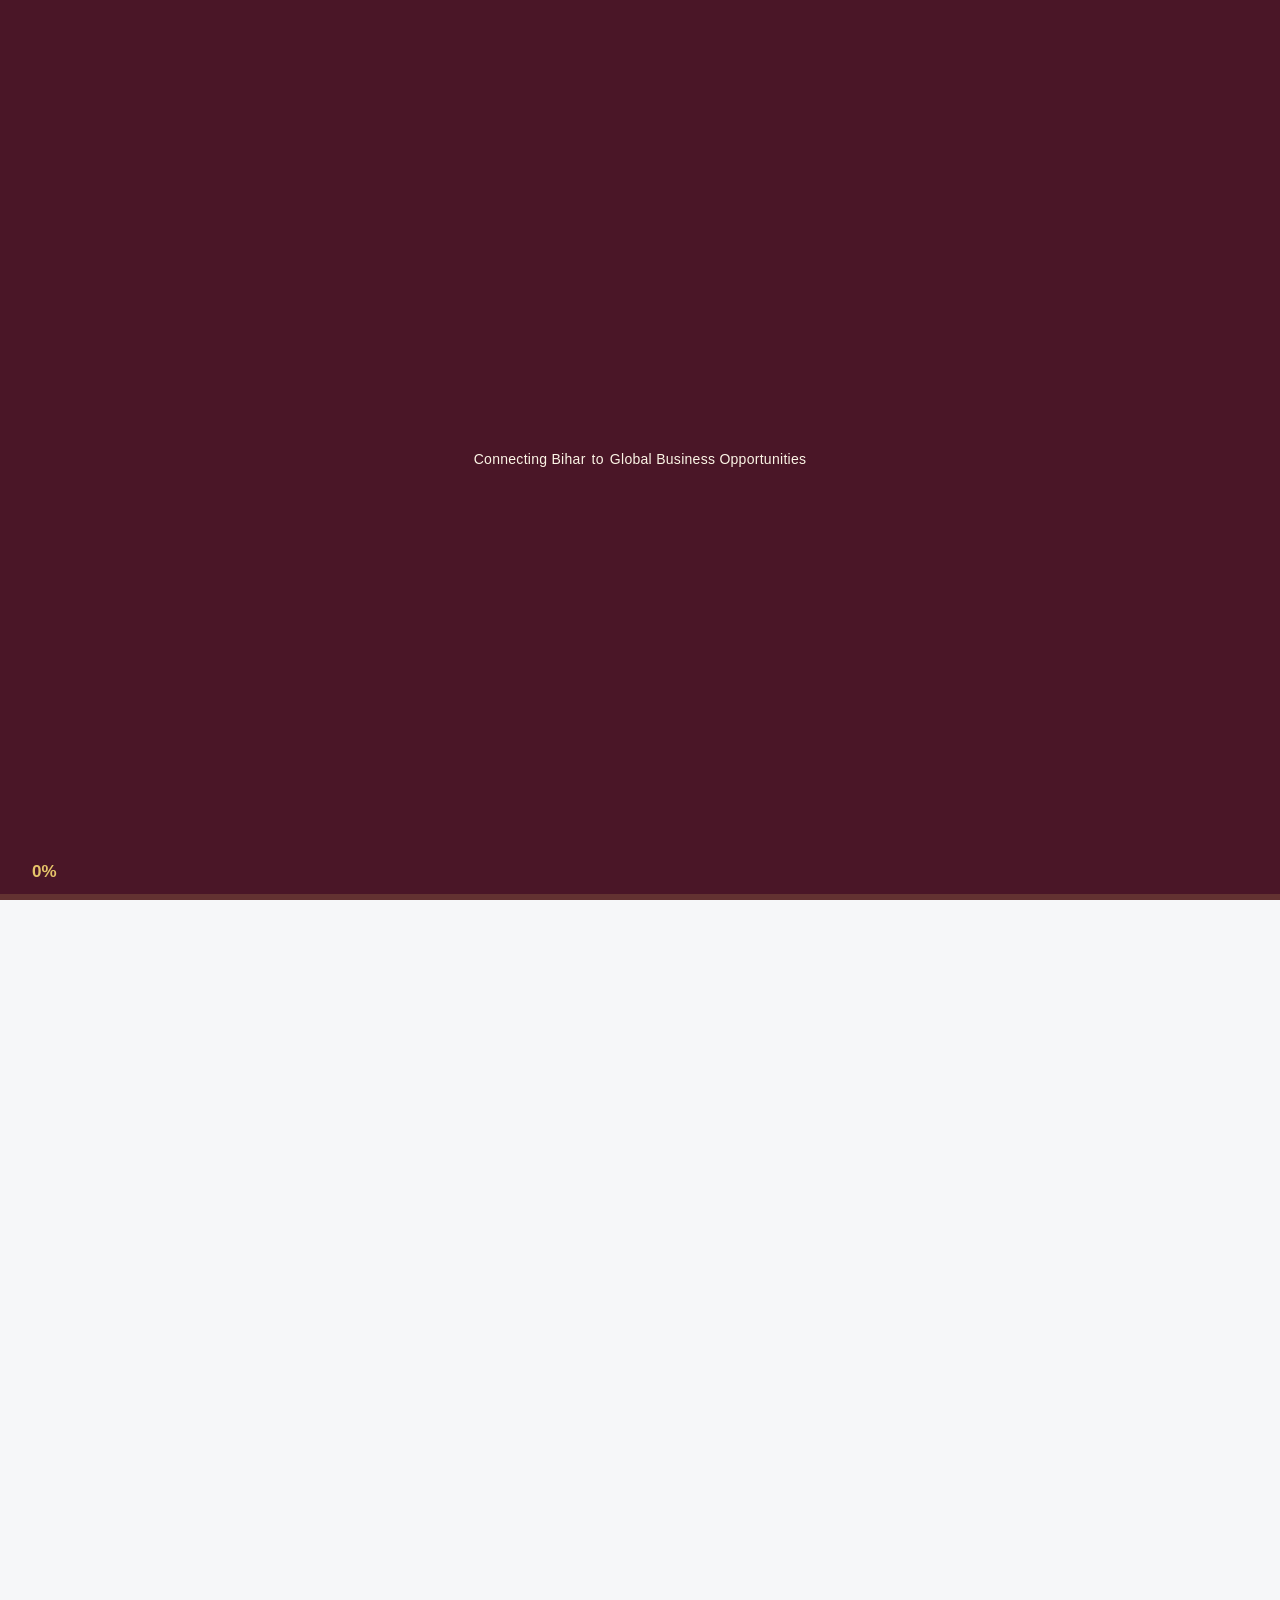
==== commit ca1024b8: "Update index.html" ====
--- a/index.html
+++ b/index.html
@@ -373,16 +373,44 @@
 
     <div class="events__layout">
       <div class="events__feature" id="eventsFeature">
-        <div class="events__feature-image" id="eventsFeatureImage" style="background-image:url('https://images.unsplash.com/photo-1540575467063-178a50c2df87?q=80&w=1400&auto=format&fit=crop')">
+        <!-- <div class="events__feature-image" id="eventsFeatureImage" style="background-image:url('https://images.unsplash.com/photo-1540575467063-178a50c2df87?q=80&w=1400&auto=format&fit=crop')">
           <span class="events__feature-badge" id="eventsFeatureCategory">Business Summit</span>
-        </div>
+        </div> -->
+        <div class="events__feature-image" id="eventsFeatureImage">
+
+    <!-- Blurred background -->
+    <video
+        id="eventsFeatureVideoBg"
+        class="events__feature-video-bg"
+        autoplay
+        muted
+        loop
+        playsinline>
+    </video>
+
+    <!-- Main video -->
+    <video
+        id="eventsFeatureVideo"
+        class="events__feature-video"
+        autoplay
+        muted
+        loop
+        playsinline
+        controls>
+    </video>
+
+    <span class="events__feature-badge" id="eventsFeatureCategory">
+        Award Event
+    </span>
+
+</div>
         <div class="events__feature-body">
-          <h3 class="events__feature-title" id="eventsFeatureTitle">India–UAE Business Summit</h3>
+          <h3 class="events__feature-title" id="eventsFeatureTitle">Iconic Personality of Bihar Award - 2026</h3>
           <div class="events__feature-meta">
-            <span><i data-lucide="calendar"></i> <span id="eventsFeatureDate">September 18, 2026</span></span>
-            <span><i data-lucide="map-pin"></i> <span id="eventsFeatureLocation">Abu Dhabi, UAE</span></span>
+            <span><i data-lucide="calendar"></i> <span id="eventsFeatureDate">July 18, 2026</span></span>
+            <span><i data-lucide="map-pin"></i> <span id="eventsFeatureLocation">Patna, Bihar</span></span>
           </div>
-          <p class="events__feature-desc" id="eventsFeatureDesc">A landmark gathering of policymakers and business leaders exploring trade corridors, investment partnerships, and joint ventures between Bihar's enterprises and the UAE market.</p>
+          <p class="events__feature-desc" id="eventsFeatureDesc">Celebrate Bihar's finest achievers whose vision, leadership, and dedication have created lasting impact across business, innovation, culture, and society.</p>
           <a href="#footer" class="btn btn--gold">Register Now <i data-lucide="arrow-right"></i></a>
         </div>
       </div>
@@ -391,14 +419,14 @@
         <h4 class="events__nav-heading">Upcoming Events</h4>
         <ul class="events__nav-list" id="eventsNavList">
           <li class="events__nav-item is-active"
-              data-category="Business Summit"
-              data-title="India–UAE Business Summit"
-              data-date="September 18, 2026"
-              data-location="Abu Dhabi, UAE"
-              data-desc="A landmark gathering of policymakers and business leaders exploring trade corridors, investment partnerships, and joint ventures between Bihar's enterprises and the UAE market."
-              data-image="https://images.unsplash.com/photo-1540575467063-178a50c2df87?q=80&w=1400&auto=format&fit=crop">
-            <span class="events__nav-date">Sep 18</span>
-            <span class="events__nav-title">India-UAE Business Summit</span>
+              data-category="Award Event"
+              data-title="Iconic Personality of Bihar Award - 2026"
+              data-date="July 18, 2026"
+              data-location="Patna, Bihar"
+              data-desc="Celebrate Bihar's finest achievers whose vision, leadership, and dedication have created lasting impact across business, innovation, culture, and society."
+              data-video="./assets/patna-event.mp4">
+            <span class="events__nav-date">July 18</span>
+            <span class="events__nav-title">Iconic Personality of Bihar Award - 2026</span>
             <i data-lucide="arrow-right" class="events__nav-arrow"></i>
           </li>
           <li class="events__nav-item"
